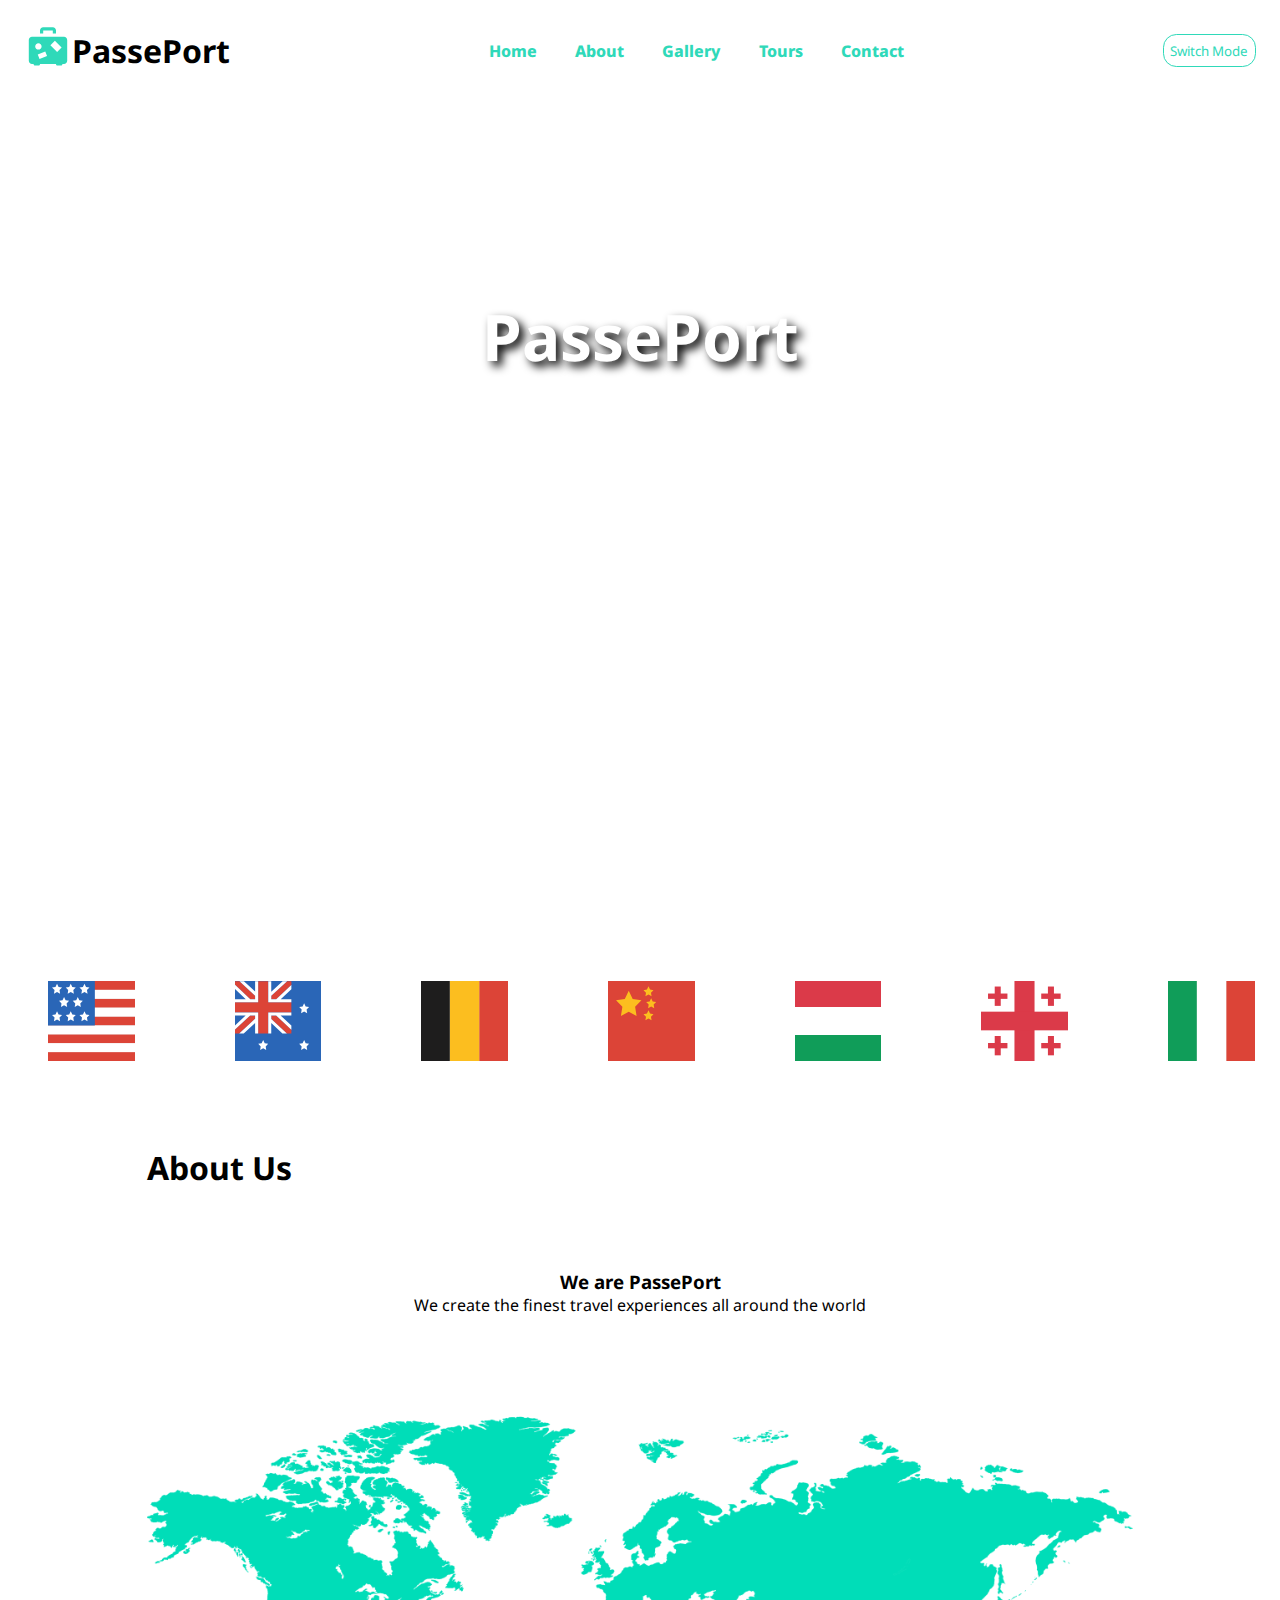
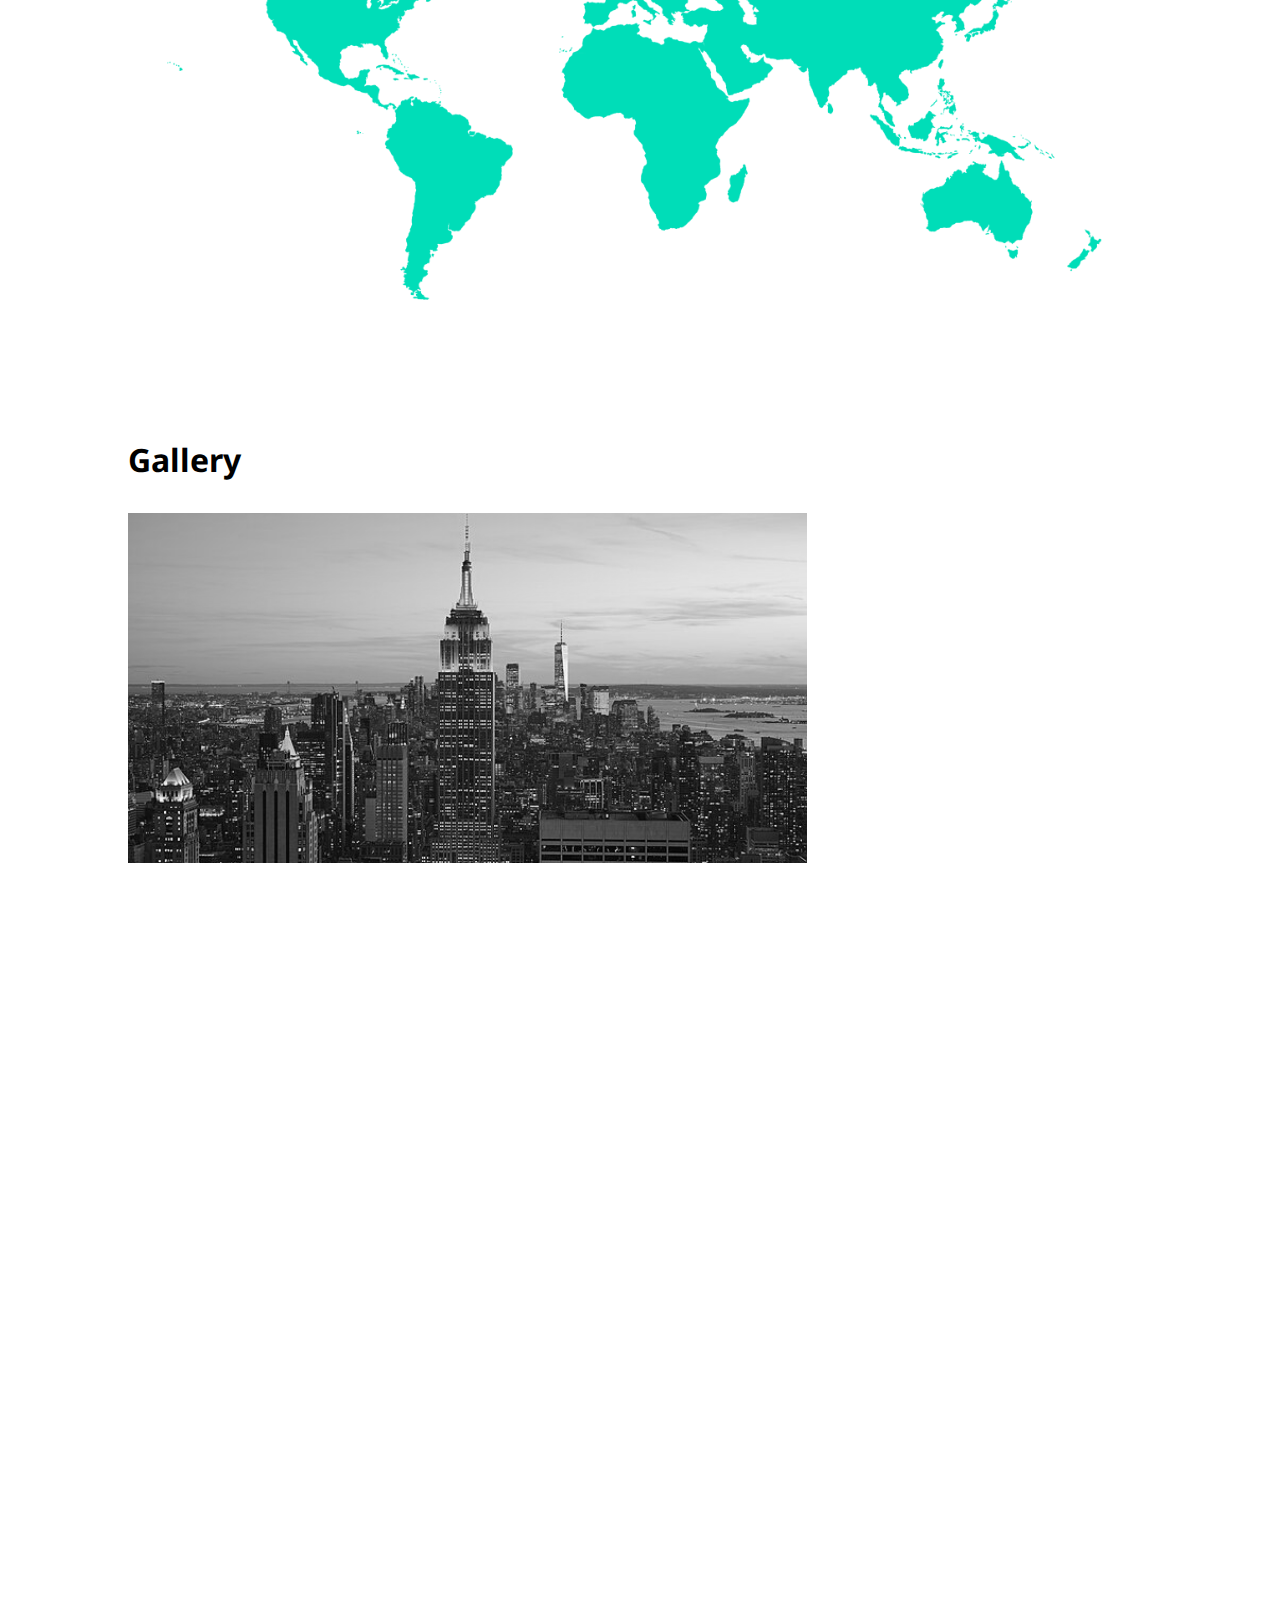
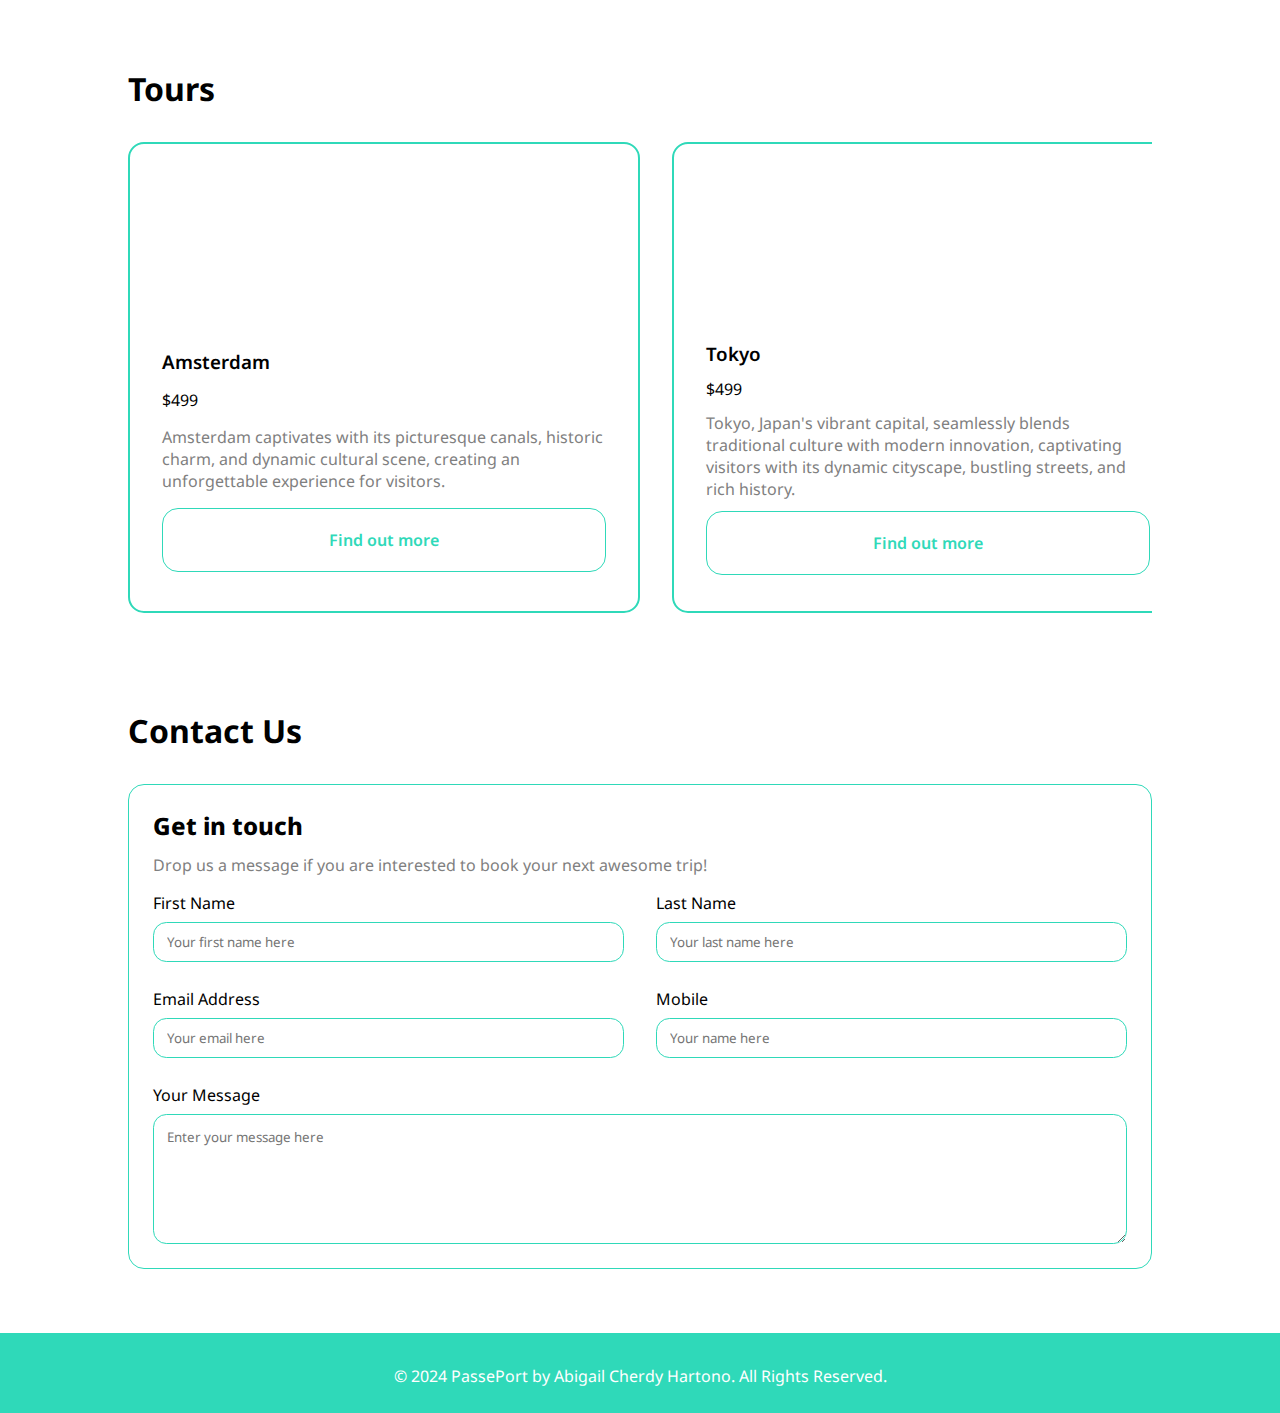
==== index.html @ e7129874 "moving folder locations commit" ====
<!DOCTYPE html>
<html lang="en">
<head>
    <meta charset="UTF-8">
    <meta name="viewport" content="width=device-width, initial-scale=1.0">
    <meta name="author" content="Abigail Cherdy Hartono">
    <meta name="description" content="World Tour and Travel Website">
    <title>PassePort</title>
    <link rel="stylesheet" href="/css/style.css">
    <link rel="preconnect" href="https://fonts.googleapis.com">
<link rel="preconnect" href="https://fonts.gstatic.com" crossorigin>
<link href="https://fonts.googleapis.com/css2?family=Noto+Sans:ital,wght@0,100..900;1,100..900&display=swap" rel="stylesheet">
</head>

<body>
    <nav>
        <div class="logo-title">
                <a href="#">
                    <img class="site-logo" src="/assets/suitcase-travel-vacation-svgrepo-com.svg" alt="Go back to home" aria-label="home">
                </a>
            <h1 class="nav-title">PassePort</h1>
        </div>
            <ul class="navigation">
                <li class="navitem">
                    <a href="#home" class="nav-link">Home</a>
                </li>
                <li class="navitem">
                    <a href="#about" class="nav-link">About</a>
                </li>
                <li class="navitem">
                    <a href="#gallery" class="nav-link">Gallery</a>
                </li>
                <li class="navitem">
                    <a href="#tours" class="nav-link">Tours</a>
                </li>
                <li class="navitem">
                    <a href="#contact" class="nav-link">Contact</a>
                </li>
            </ul>
            <div class="hamburger">
                <span class="bar"></span>
                <span class="bar"></span>
                <span class="bar"></span>
            </div>
            <div>
                <button onclick="dark()" class="darkmode-btn">
                    Switch Mode
                </button>
            </div>
    </nav>
    <script src="/script/script.js"></script>

    <main>
        <section class="hero" id="home">
            <video class="video-back" src="/assets/paris.mp4" autoplay muted loop></video>
            <div class="hero-content">
                <h1>PassePort</h1>
                <a href="#contact" class="hero-button">Contact Us</a>
            </div>
        </section>

        <section class="countries">
            <div class="flags-slide">
                    <img src="/assets/usa-svgrepo-com.svg" alt="">
                    <img src="/assets/australia-svgrepo-com.svg" alt="">
                    <img src="/assets/belgium-svgrepo-com.svg" alt="">
                    <img src="/assets/china-svgrepo-com.svg" alt="">
                    <img src="/assets/hungary-svgrepo-com.svg" alt="">
                    <img src="/assets/georgia-svgrepo-com.svg" alt="">
                    <img src="/assets/italy-svgrepo-com.svg" alt="">
                    <img src="/assets/netherlands-svgrepo-com.svg" alt="">
                    <img src="/assets/poland-svgrepo-com.svg" alt="">
                    <img src="/assets/sweden-svgrepo-com.svg" alt="">
                    <img src="/assets/united-kingdom-svgrepo-com.svg" alt="">
            </div>
            <div class="flags-slide">
                <img src="/assets/usa-svgrepo-com.svg" alt="">
                <img src="/assets/australia-svgrepo-com.svg" alt="">
                <img src="/assets/belgium-svgrepo-com.svg" alt="">
                <img src="/assets/china-svgrepo-com.svg" alt="">
                <img src="/assets/hungary-svgrepo-com.svg" alt="">
                <img src="/assets/georgia-svgrepo-com.svg" alt="">
                <img src="/assets/italy-svgrepo-com.svg" alt="">
                <img src="/assets/netherlands-svgrepo-com.svg" alt="">
                <img src="/assets/poland-svgrepo-com.svg" alt="">
                <img src="/assets/sweden-svgrepo-com.svg" alt="">
                <img src="/assets/united-kingdom-svgrepo-com.svg" alt="">
        </div>
        </section>

        <section class="about" id="about">
            <div class="section-title">
                <h2>About Us</h2>
            </div>
            <div class="about-content">
                <h3 >We are PassePort</h3>
                <p>We create the finest travel experiences all around the world</p>
                <img src="/assets/worldmap.png" alt="world-map">
            </div>
        </section>

        <section class="gallery" id="gallery">
            <div class="section-title">
                <h2>Gallery</h2>
            </div>
            <div class="grid-container">
                <a class="grid-item" id="item1" href="">NEW YORK</a>
                <a class="grid-item" id="item2" href="">TOKYO</a>
                <a class="grid-item" id="item3" href="">PARIS</a>
                <a class="grid-item" id="item4" href="">RAJA AMPAT</a>
                <a class="grid-item" id="item5" href="">INNSBRUCK</a>
                <a class="grid-item" id="item6" href="">AMSTERDAM</a>
            </div>
        </section>

        <section class="tours" id="tours">
            <div class="section-title">
                <h2>Tours</h2>
            </div>
            <div class="card-container">
                <div class="card">
                    <img class="card-img" src="https://cdn.pixabay.com/photo/2020/09/18/21/12/buildings-5582974_640.jpg" alt="">
                    <h3 class="card-title">Amsterdam</h3>
                    <p class="price">$499</p>
                    <article class="description">Amsterdam captivates with its picturesque canals, historic charm, and dynamic cultural scene, creating an unforgettable experience for visitors.</article>
                    <a class="card-button" href="/html/amsterdam.html">Find out more</a>
                </div>
                <div class="card">
                    <img class="card-img" src="https://images.unsplash.com/photo-1503899036084-c55cdd92da26?q=80&w=1000&auto=format&fit=crop&ixlib=rb-4.0.3&ixid=M3wxMjA3fDB8MHxzZWFyY2h8Mnx8dG9reW98ZW58MHx8MHx8fDA%3D" alt="">
                    <h3 class="card-title">Tokyo</h3>
                    <p class="price">$499</p>
                    <article class="description">
                        Tokyo, Japan's vibrant capital, seamlessly blends traditional culture with modern innovation, captivating visitors with its dynamic cityscape, bustling streets, and rich history.</article>
                    <a class="card-button" href="/html/tokyo.html">Find out more</a>
                </div>
                <div class="card">
                    <img class="card-img" src="https://static.independent.co.uk/2023/06/02/12/iStock-1157937978.jpg" alt="">
                    <h3 class="card-title">Bali</h3>
                    <p class="price">$499</p>
                    <article class="description">Bali, Indonesia's serene paradise, seamlessly weaves together tranquil landscapes with vibrant cultural experiences, captivating visitors with its lush scenery, bustling markets, and spiritual heritage.</article>
                    <a class="card-button" href="/html/bali.html">Find out more</a>
                </div>
                <div class="card">
                    <img class="card-img" src="https://www.travelandleisure.com/thmb/91pb8LbDAUwUN_11wATYjx5oF8Q=/1500x0/filters:no_upscale():max_bytes(150000):strip_icc()/new-york-city-evening-NYCTG0221-52492d6ccab44f328a1c89f41ac02aea.jpg" alt="">
                    <h3 class="card-title">New York</h3>
                    <p class="price">$499</p>
                    <article class="description">New York City, the iconic hub of diversity and ambition, pulsates with a dynamic energy that seamlessly merges towering skyscrapers, bustling streets, and a rich tapestry of cultures, offering visitors an exhilarating blend of urban sophistication and boundless opportunity.</article>
                    <a class="card-button" href="/html/nyc.html">Find out more</a>
                </div>
            </div>
        </section>

        <section class="contact" id="contact">
            <div class="section-title">
                <h2>Contact Us</h2>
            </div>
            <div class="form-container">
                <h3>Get in touch</h3>
                <p>Drop us a message if you are interested to book your next awesome trip!</p>
                <form action="">
                    <div class="field">
                        <label for="fname" id="field1">First Name</label>
                        <input type="text" id="fname" placeholder="Your first name here">
                    </div>
                    <form action="">
                        <div class="field" id="field2">
                            <label for="lname">Last Name</label>
                            <input type="text" id="lname" placeholder="Your last name here">
                        </div>
                        <div class="field" id="field3">
                            <label for="email">Email Address</label>
                            <input type="text" id="email" placeholder="Your email here">
                        </div>
                        <div class="field" id="field4">
                            <label for="mobile">Mobile</label>
                            <input type="text" id="mobile" placeholder="Your name here">
                        </div>
                        <div class="field" id="field5">
                            <label for="name">Your Message</label>
                            <textarea name="message" id="message" cols="30" rows="10" placeholder="Enter your message here"></textarea>
                        </div>
                </form>
            </div>
        </section>
    </main>

    <footer>
        <p>© 2024 PassePort by Abigail Cherdy Hartono. All Rights Reserved.</p>
    </footer>
</body>

</html>
---- css/style.css ----
* {
    margin: 0;
    padding: 0;
    font-family: "Noto Sans", serif;
    box-sizing: border-box;
}


h2 {
    font-size: 2em;
}

p {
    font-size: 1em;
}

body {
    background-color: white;
    transition: all 1s ease;
}

.dark-mode{
    background-color: black;
    color: white;
    transition: all 1s ease;
}

.dark-mode .bar {
    background-color: white;
}

.dark-mode nav {
    background-color: black;
    transition: all 1s ease;
}

.dark-mode button:hover {
    color: black;
}

.dark-mode textarea {
    color: white;
}

.dark-mode input {
    color: white;
}

.dark-mode .main-section #eight > div > a:hover {
    color: black;
}

.section-title{
    margin-left: 10%;
    padding-bottom: 2em;
    padding-top: 2em;
}

/* Navigation Bar */

nav {
    display: flex;
    align-items: center;
    justify-content: space-between;
    padding-top: 1.5em;
    padding-bottom: 1.5em;
    position: sticky;
    top: 0;
    background-color: white;
    padding-left: 1.5em;
    padding-right: 1.5em;
    transition: all 1s ease;
    z-index: 1000;
}

.nav-container {
    display: flex;

}

.darkmode-btn {
    border-radius: 1em;
    padding: 0.5em;
    background-color: transparent;
    border: 1px solid #2FD9B9;
    color: #2FD9B9;
    cursor: pointer;
    transition: all 1s;
}

.darkmode-btn:hover{
    background-color: #2FD9B9;
    color: white;
}

.nav-link {
    text-decoration: none;
    color: #2FD9B9;
    transition: all 2s;
    font-weight: 800;
}

.nav-link:hover {
    color: black;
}

.logo-title{
    display: flex;
    align-items: center;
}

.site-logo {
    height: 3em;
    width: 3em;
    transition: all 1s ease;
    animation: tilt;
    animation-delay: 1s;
    animation-duration: 4s;
}

@keyframes tilt{
    from {
        transform: rotate(0turn);
    }
    50% {
        transform: rotate(0.1turn);
    }
    to {
        transform: rotate(0turn);
    }
}


.site-logo:hover {
    transform: rotate(0.1turn);
}


.nav-title {
    font-size: 2em;
}

.navigation { 
    display: flex;
    justify-content: space-between;
    gap: 3vw;
    z-index: 999;
}

.navitem {
    list-style: none;
}

.nav-link {

}

.hamburger {
    display: none;
    cursor: pointer;
}

.hamburger:hover {
    .bar{
        background-color: #2FD9B9;
    }
}

.bar {
    display: block;
    width: 25px;
    height: 3px;
    margin: 5px;
    -webkit-transition: all 0.3s ease-in-out;
    transition: all 0.3s ease-in-out;
    background-color: black;
}

/* responsive tablet */

@media only screen and (max-width:768px) {
    .hamburger {
        display: block;
    }

    .hamburger.active .bar:nth-child(2) {
        opacity: 0;
    }

    .hamburger.active .bar:nth-child(1) {
        transform: translateY(8px) rotate(45deg);
    }

    .hamburger.active .bar:nth-child(3) {
        transform: translateY(-8px) rotate(-45deg);
    }

    .navigation {
        position: fixed;
        left: -100%;
        top: 90px;
        gap: 0;
        flex-direction: column;
        background-color: white;
        width: 100%;
        text-align: center;
        transition: 0.3s;
        border-bottom: 1px solid #2FD9B9;
    }

    .navitem {
        margin: 16px 0;
    }

    .navigation.active{
        left: 0;
    }

    .dark-mode .navigation{
        background-color: black;
        transition: all 1s ease;
    }

    .grid-container {
        display: flex;
        flex-direction: column;
        width: 80%;
        margin-left: 10%;
        gap: 2em;
    }

    .grid-item {
        height: 250px;
    }

    .card-container {
        display: flex;
        flex-wrap: wrap;
    }

    form {
        display: flex;
        flex-direction: column;
        gap: 1em;
    }
}

/* responsive mobile */

@media only screen and (max-width: 425px) {
    .site-logo {
        height: 2.5em;
        width: 2.5em;
    }

    .nav-title{
        font-size: 1.5em;
    }

    .navigation {
        font-size: 0.75em;
    }

    .darkmode-btn{
        padding: 0.25em;
        
    }

    h1 {
        font-size: 1em;
    }
    


    h2 {
        font-size: 1.5em;
    }

    p {
        font-size: 0.75em;
    }

    .card-img {
        height: 100px;
    }

    .card-title {
        font-size: 1em;
    }

    .description{
        font-weight: 200;
    }

    nav {
        padding-left: 0.5em;
        padding-right: 0.5em;
    }
}


/* logo scroll */

.countries {
    overflow: hidden;
    padding: 3em 0;
    white-space: nowrap;
}

.countries:hover .flags-slide {
    animation-play-state: paused;
}

.flags-slide {
    display: inline-block;
    animation: 20s slide infinite linear;
}

.flags-slide > img {
    height: 5em;
    margin: 0 3em;
}

@keyframes slide {
    from {
        transform: translateX(0);
    }

    to {
        transform: translateX(-100%);
    }
}


/* Hero page */

.hero {
    width: 100%;
    height: 65vw;
}

.hero-content {
    padding-top: 15vw;
    font-size: 2em;
    text-align: center;
}

.hero-content > h1 {
    color: white;
    text-shadow: 5px 5px 10px black;
}

.hero-button {
    height: 2em;
    width: 10em;
    background-color: transparent;
    border-radius: 2em;
    font-size: 0.5em;
    font-weight: 800;
    color: white;
    border: 1px solid white;
    text-decoration: none;
    padding: 0.75em 2em;
}

.hero-button:hover {
    color: #2FD9B9;
    background-color: white;
}

.video-back{
    width: 100%;
    position: absolute;
    z-index: -2;
}


/* about page */

.about {
    display: flex;
    flex-direction: column;
    gap: 1em;
    padding-top: ;
    margin-inline: 1.5em;
}

.about-content{
    align-items: center;
    text-align: center;
    padding-top: 2em;
}

.about-content > img {
    width: 80%;
}

/* gallery page */

.gallery {
    padding-bottom: 4em;
}

@media only screen and (min-width:769px) {
    .grid-container {
        display: grid;
        width: 80%;
        margin-left: 10%;
        margin-right: 10%;
        grid-template-columns: 1fr 1fr 1fr;
        grid-template-rows: 350px 350px 350px;
        gap: 0.25em;
    }

    .card {
        flex-basis: 50%;
        flex-shrink: 0;
    }

    form{
        display: grid;
        grid-template-columns: 1fr 1fr;
        grid-template-rows: 4em 4em 10em;
        gap: 2em;
    }
}

.grid-item {
    display: flex;
    align-items: center;
    justify-content: center;
    font-weight: 800;
    text-decoration: none;
    color: transparent;
    transition: all 1s ease-in-out;
    filter: grayscale(100%);
}

.grid-item:hover {
    text-decoration: none;
    color: white;
    font-size: 1.75em;
    filter: none;
    text-shadow: 5px 5px 5px black;

}

.grid-container #item1 {
    grid-row: 1;
    grid-column: 1 / 2 span;
    background-image: url(/assets/newyork.jpg);
    background-position: center;
    background-size: cover;
}

.grid-container #item2 {
    grid-row: 1;
    grid-column: 2 span;
    background-image: url(https://media.istockphoto.com/id/1390815938/id/foto/kota-tokyo-di-jepang.jpg?s=612x612&w=0&k=20&c=a5nwnVUU62XkrX0o8B_0W7_JBdYzcKIONtC6vkCE9xI=);
    background-position: center;
    background-size: cover;
}

.grid-container #item3 {
    grid-row: 2;
    grid-column: 1;
    background-image: url(https://images.pexels.com/photos/3879071/pexels-photo-3879071.jpeg?cs=srgb&dl=pexels-alex-azabache-3879071.jpg&fm=jpg);
    background-position: center;
    background-size: cover;
}

.grid-container #item4 {
    grid-row: 2;
    grid-column: 2 span;
    background-image: url(https://i.pinimg.com/originals/ec/6c/44/ec6c44dddc98ad1bc6b199c1c6331720.jpg);
    background-position: center;
    background-size: cover;
}

.grid-container #item5 {
    grid-row: 3;
    grid-column: 1 / 2 span;
    background-image: url(https://www.frommers.com/system/media_items/attachments/000/863/732/s980/Innsbruck.jpg?1547824680);
    background-position: center;
    background-size: cover;
}

.grid-container #item6 {
    grid-row: 3;
    grid-column: 2 span;
    background-image: url(https://cdn.britannica.com/30/180130-138-4FC01CDD/Overview-Amsterdam.jpg?w=800&h=450&c=crop);
    background-position: center;
    background-size: cover;
}

/* Tours */

.tours {
    padding-bottom: 4em;
}

.card-container {
    display: flex;
    overflow-x: auto;
    width: 80%;
    margin-left: 10%;
    gap: 2em;
}

.card {

    display: flex;
    flex-direction: column;
    border: 1px solid black;
    padding: 2em;
    border-radius: 1em;
    gap: 0.5em;
    border: 2px solid #2FD9B9;
    justify-content: space-evenly;
}

.card-img {
    width: 100%;
    max-height: 350px;
    min-height: 150px;
    object-fit: cover;
    border-radius: 1em;
}

.card-title {
    font-weight: 600;
}

.price {
    font-weight: 400;
}

.description {
    color: grey;
}

.card-button {
    display: flex;
    padding: 1em;
    background-color: transparent;
    width: 100%;
    height: 4em;
    border-radius: 1em;
    border: 1px solid #2FD9B9;
    cursor: pointer;
    color: #2FD9B9;
    font-weight: 600;
    font-size: 1em;
    text-decoration: none;
    align-items: center;
    justify-content: center;
    font-size: 1em;
}

.card-button:hover {
    background-color: #2FD9B9;
    color: white;
}

/* contact us */

.contact {
    padding-bottom: 4em;
}


.form-container {
    width:80%;
    margin-left: 10%;
    border: 1px solid #2FD9B9;
    padding: 1.5em;
    border-radius: 1em;
}

.form-container > h3 {
    font-weight: 800;
    font-size: 1.5em;
    padding-bottom: 0.5em;
}

.form-container > p {
    color: grey;
    padding-bottom: 1em;
}

.field {
    display: flex;
    flex-direction: column;
    background-color: transparent;
    gap: 0.5em;
}

.field > input {
    height: 3em;
    width: 100%;
    border: 1px solid #2FD9B9;
    border-radius: 1em;
    padding: 1em;
    background-color: transparent;
}

.field > textarea {
    height: 100%;
    width: 100%;
    border: 1px solid #2FD9B9;
    border-radius: 1em;
    padding: 1em;
    background-color: transparent;
}


form #field5 {
    grid-row: 3;
    grid-column: 1 / 3;
}

/* footer */
footer {
    width: 100%;
    height: 5em;
    text-align: center;
    padding-top: 2em;
    padding-bottom: 2em;
    background-color: #2FD9B9;
    color: white;
}

/* individual travel pages */

@media only screen and (min-width: 768px) {
    .main-section {
        display: grid;
        grid-template-columns: 1fr 1fr 1fr;
        grid-template-rows: 400px 400px 400px;
    }
}

@media only screen and (max-width: 767px) {
    .main-section {
        display: flex;
        flex-direction: column;
    }
}

.main-section > div {
    height: 400px;
    padding: 1em;
}

.main-section > #one {
    display: flex;
    justify-content: center;
    align-items: center;
    font-size: 2.5em;
}

.grid-title {
    display: flex;
    justify-content: center;
    align-items: center;
    font-size: 1.5em;
    color: white;
    text-shadow: 5px 5px 5px black;
}

.main-section #eight {
    grid-column: 2 / 4;
    display: flex;
    flex-direction: column;
    padding-inline: 2em;
    padding-top: 6em;
    gap: 2em;
}

.grid-block {
    background-size: cover;
    background-position: center;
}

.main-section #two-ams {
    background-image: url(https://upload.wikimedia.org/wikipedia/commons/thumb/8/80/South_facade_of_the_Rijksmuseum_Amsterdam_%28DSCF0528%29.jpg/1200px-South_facade_of_the_Rijksmuseum_Amsterdam_%28DSCF0528%29.jpg);
}

.main-section #three-ams {
    background-image: url(https://www.sncf-connect.com/assets/media/2022-05/tulipes-amsterdam.jpg);
}

.main-section #four-ams {
    background-image: url(https://gringajourneys.com/wp-content/uploads/2023/08/best-foods-in-amsterdam-to-try.jpg);
}

.main-section #five-ams {
    background-image: url(https://www.cathaypacific.com/content/dam/focal-point/cx/inspiration/2023/06/5-ways-to-explore-Amsterdam-by-bike-cycling-route-holland-netherland-Gettyimages-HERO.jpg);
}

.main-section #six-ams {
    background-image: url(https://a.cdn-hotels.com/gdcs/production198/d1107/2fc491e5-bf01-474b-9a0e-048eef1af0c8.jpg);
}

.main-section #seven-ams {
    background-image: url(https://www.thetrainline.com/cms/media/9166/netherlands-amsterdam-beer.jpg);
}

.main-section #eight > div{
    display: flex;
    align-items: center;
    justify-content: center;
}

.main-section #eight > div > p {
    font-size: 1.2em;
}


.main-section #eight > div > a {
    border: 1px solid #2FD9B9;
    border-radius: 1em;
    padding: 1em;
    text-decoration: none;
    color: #2FD9B9;
    text-align: center;
    font-size: 0.75em;
}

.main-section #eight > div > a:hover {
    background-color: #2FD9B9;
    color: white;
    transition: all 1s;
}

.main-section #two-tky {
    background-image: url(https://www.planetware.com/photos-large/JPN/japan-mt-fuji-and-cherry-blossoms.jpg);
}

.main-section #three-tky {
    background-image: url(https://goingawesomeplaces.com/wp-content/uploads/2018/04/Ultimate-Tokyo-Japan-Food-Guide-Featured.jpg);
}

.main-section #four-tky {
    background-image: url(https://upload.wikimedia.org/wikipedia/commons/thumb/c/c5/Tokyo_Shibuya_Scramble_Crossing_2018-10-09.jpg/640px-Tokyo_Shibuya_Scramble_Crossing_2018-10-09.jpg);
}

.main-section #five-tky {
    background-image: url(https://tdrexplorer.com/wp-content/uploads/2023/05/tokyo-disneyland-trip-planning-guide-2023.jpg);
}

.main-section #six-tky {
    background-image: url(https://i0.wp.com/tokyotreatblog.wpcomstaging.com/wp-content/uploads/2022/12/tokyotreat_cosplay.png?resize=620%2C414&ssl=1);
}

.main-section #seven-tky {
    background-image: url(https://d.newsweek.com/en/full/1506288/nightclub.jpg);
}

.main-section #two-bali {
    background-image: url(https://finnsbeachclub.com/wp-content/uploads/2022/12/finns-beach-club-best-bali-sunset-venue-1024x683.jpg);
}

.main-section #three-bali {
    background-image: url(https://thehoteljournal.com/wp-content/uploads/2020/04/best-hotel-swimming-pools-Hanging-Gardens-of-Bali-.jpg);
}

.main-section #four-bali {
    background-image: url(https://i0.wp.com/worldadventuredivers.com/wp-content/uploads/2020/11/IMG_6359.jpg?fit=1100%2C760&ssl=1);
}

.main-section #five-bali {
    background-image: url(https://www.theungasan.com/wp-content/uploads/2023/07/la-plancha.jpg);
}

.main-section #six-bali {
    background-image: url(https://www.bulgarihotels.com/.imaging/bhr-wide-big-jpg/dam/BALI/WHAT-S-ON/IN-BALI/May20IMGCut.zip/6.jpg/jcr%3Acontent);
}

.main-section #seven-bali {
    background-image: url(https://www.willflyforfood.net/wp-content/uploads/2022/10/balinese-food-nasi-campur-bali.jpg.webp);
}

.main-section #two-nyc {
    background-image: url(https://assets.bwbx.io/images/users/iqjWHBFdfxIU/ijo0PI_opNGA/v0/-1x-1.jpg);
}

.main-section #three-nyc {
    background-image: url(https://executivelimousine.org/wp-content/uploads/2017/05/Black_Friday_Shopping_NYC.jpg);
}

.main-section #four-nyc {
    background-image: url(https://upload.wikimedia.org/wikipedia/commons/a/a6/New-York_-_Bryant_Park.jpg);
}

.main-section #five-nyc {
    background-image: url(https://s3.r29static.com/bin/entry/1b9/x,80/1735244/image.jpg);
}

.main-section #six-nyc {
    background-image: url(https://thenextcocktail.com/wp-content/uploads/2023/11/5-Must-try-New-York-NY-drinks-your-guide-to-the-best-cocktails-in-town-5.jpeg);
}

.main-section #seven-nyc {
    background-image: url(https://share.america.gov/wp-content/uploads/2016/01/New-York-City-skyline-at-night-ThinkstockPhotos-178735930.jpg);
}
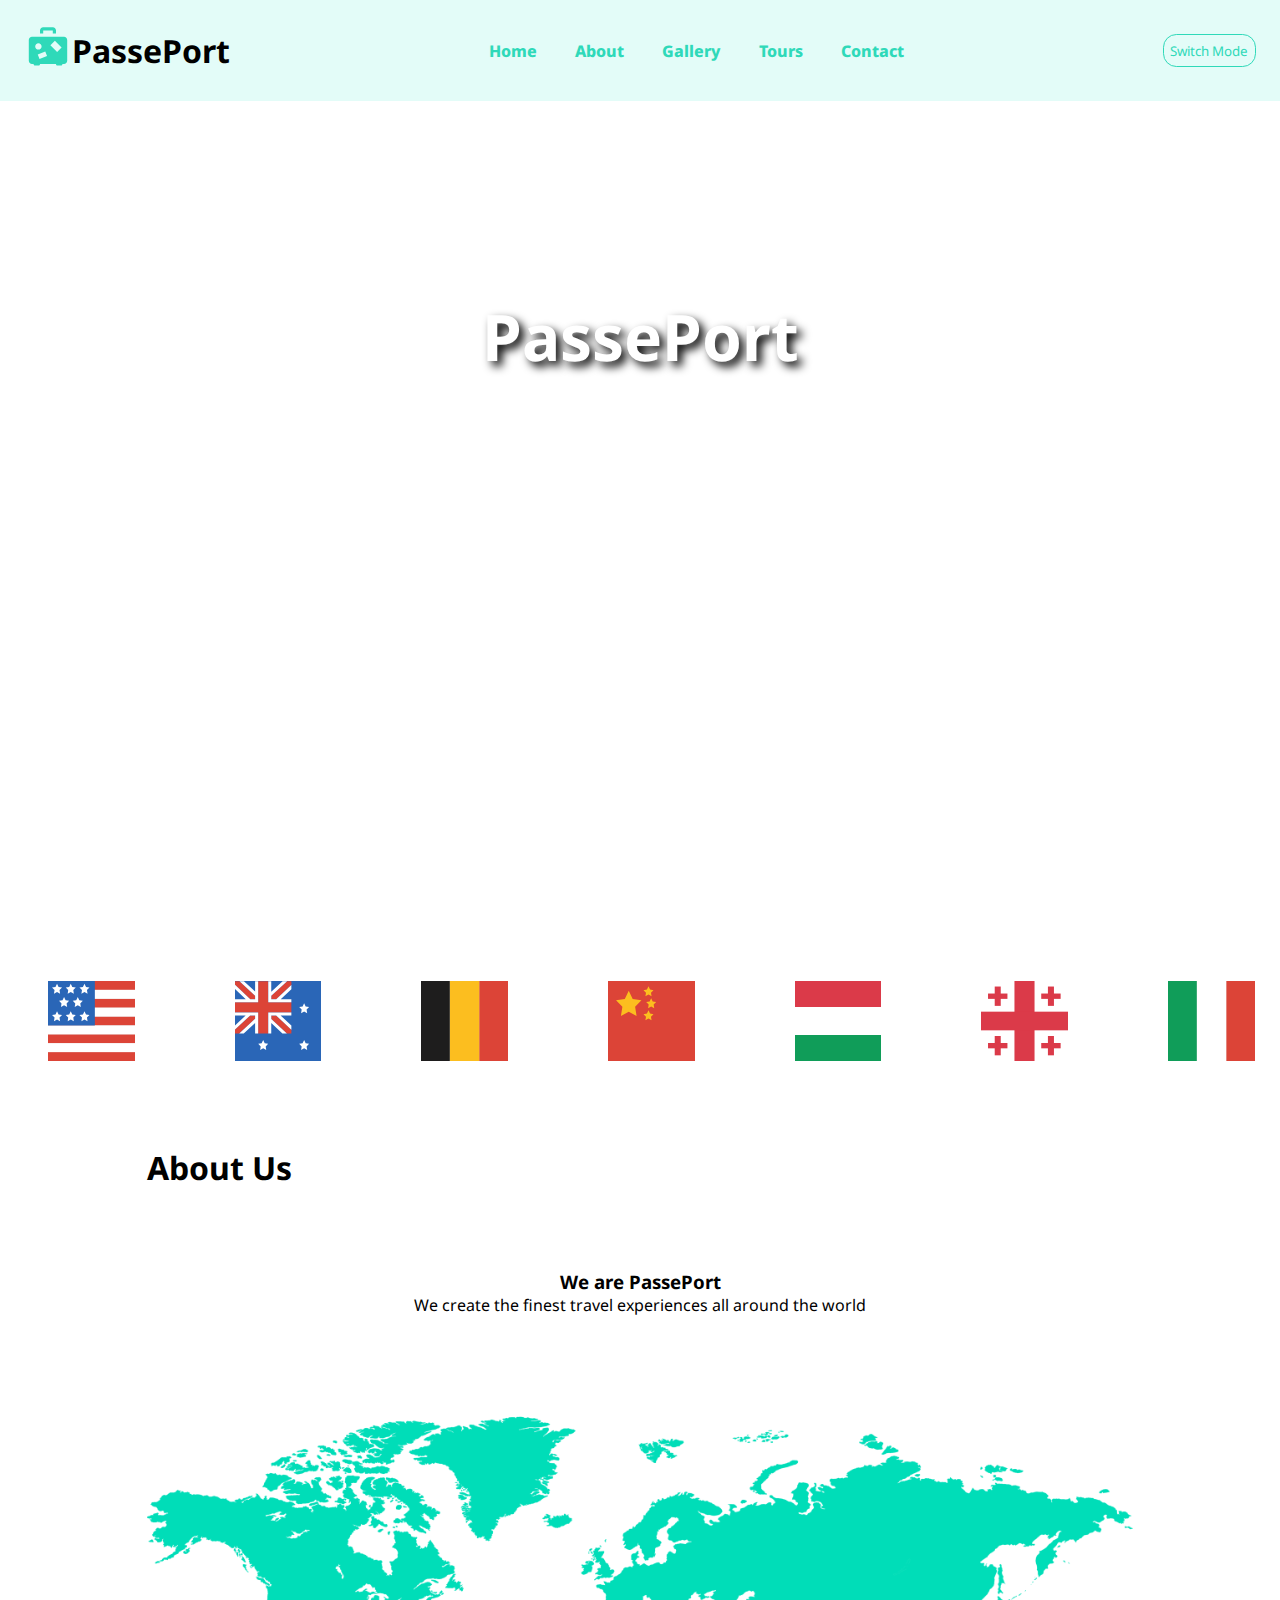
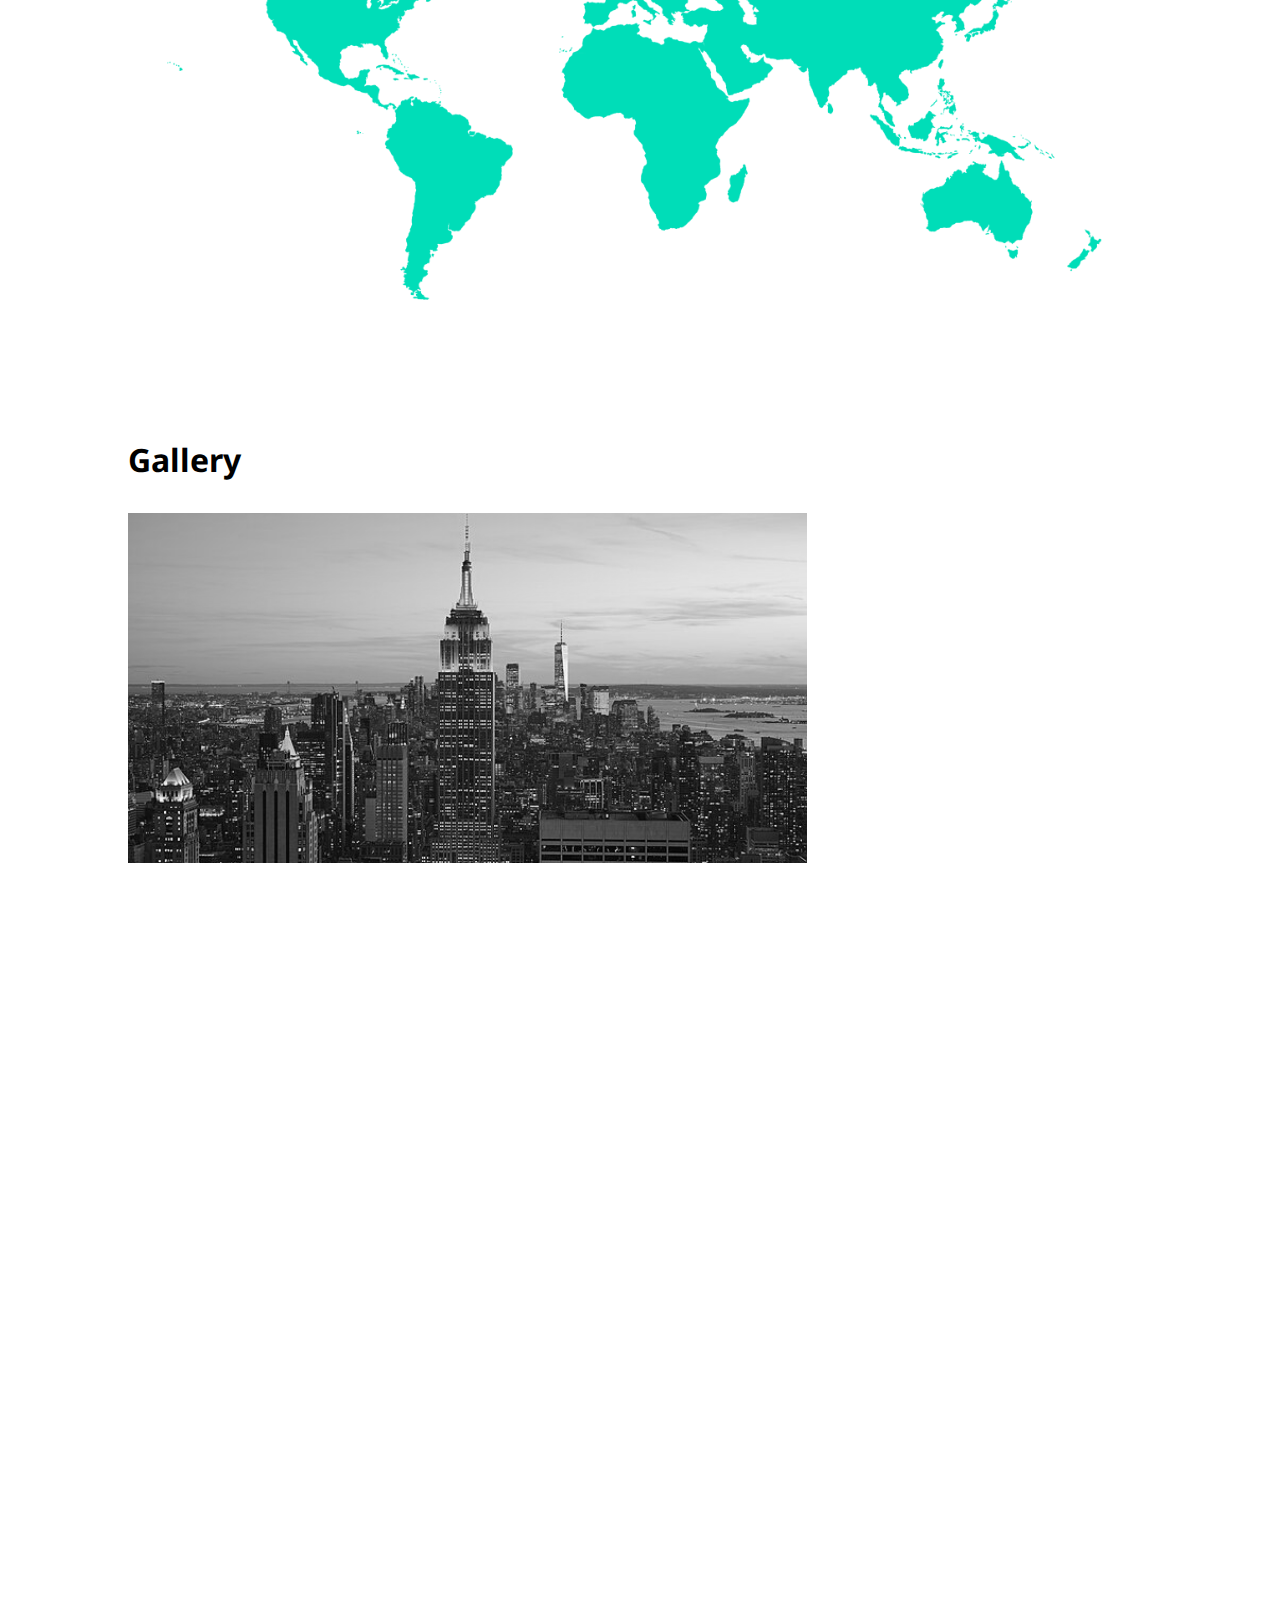
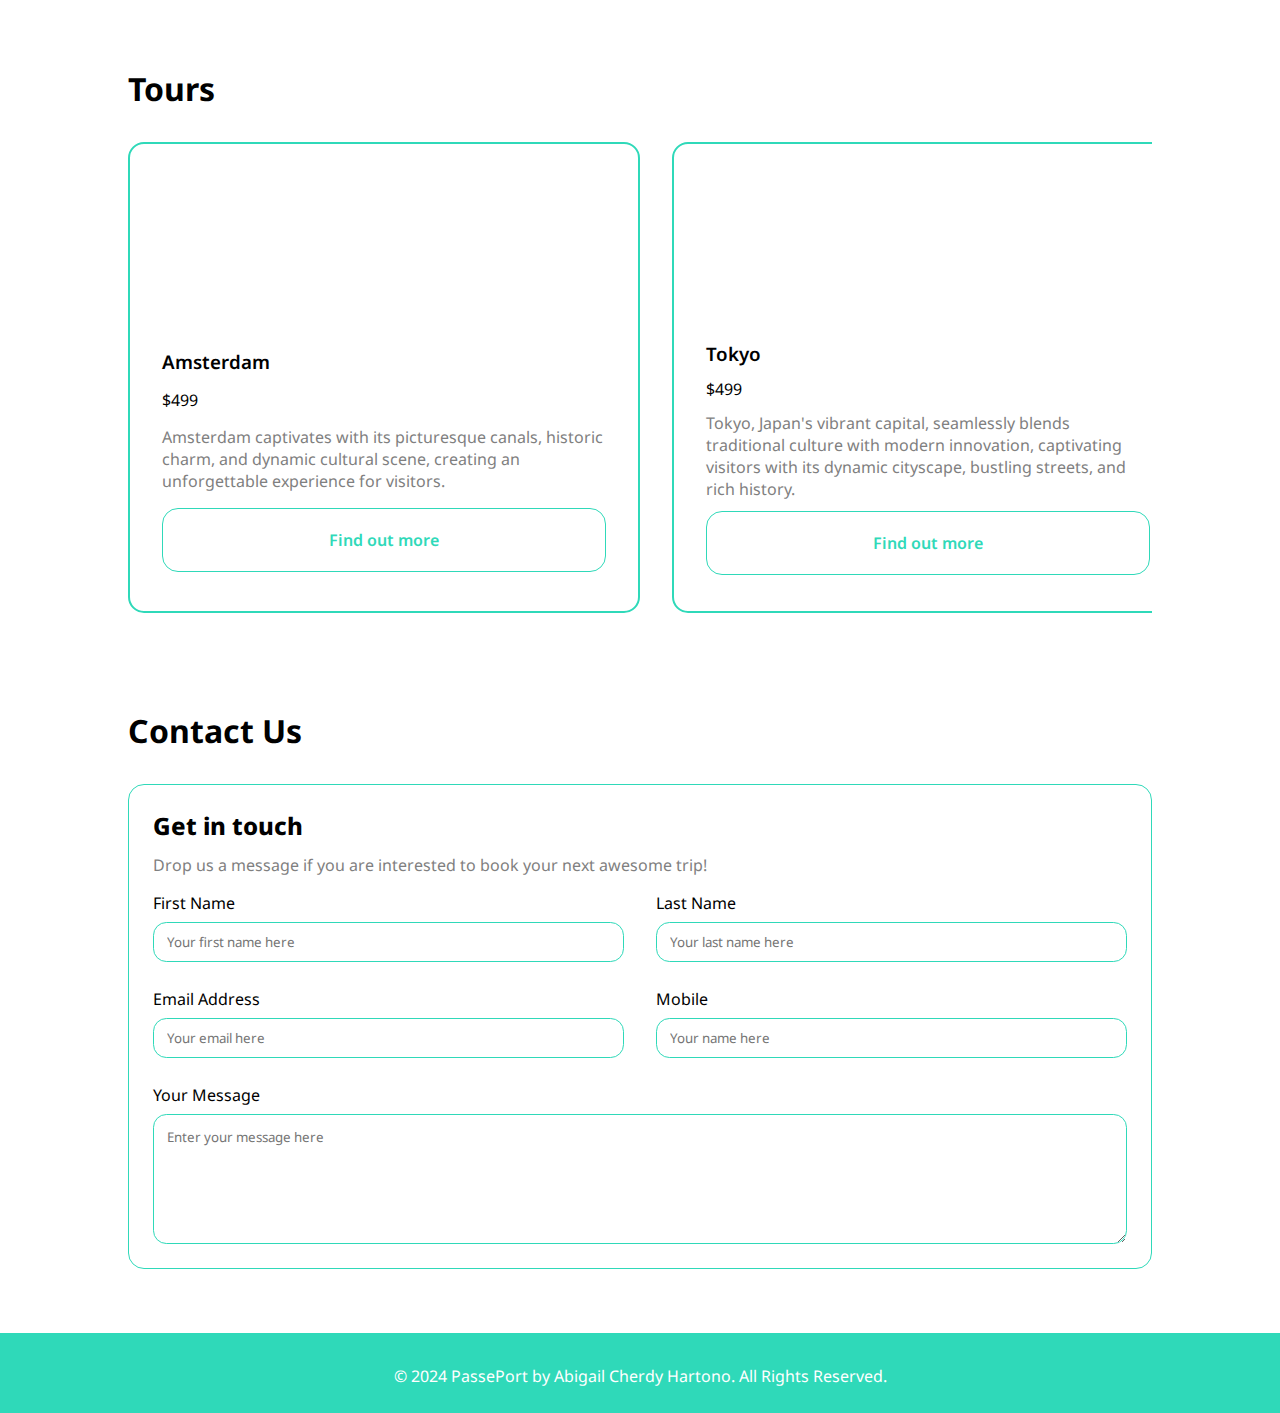
==== commit c47ea113: "updating website css based on tl's feedback" ====
--- a/index.html
+++ b/index.html
@@ -52,7 +52,7 @@
 
     <main>
         <section class="hero" id="home">
-            <video class="video-back" src="/assets/paris.mp4" autoplay muted loop></video>
+            <video class="video-back" src="/assets/paris.mp4" autoplay muted loop playsinline></video>
             <div class="hero-content">
                 <h1>PassePort</h1>
                 <a href="#contact" class="hero-button">Contact Us</a>
--- a/css/style.css
+++ b/css/style.css
@@ -71,11 +71,11 @@
     padding-right: 1.5em;
     transition: all 1s ease;
     z-index: 1000;
+    background-color: #e3fcf8;
 }
 
 .nav-container {
     display: flex;
-
 }
 
 .darkmode-btn {
@@ -201,7 +201,7 @@
         top: 90px;
         gap: 0;
         flex-direction: column;
-        background-color: white;
+        background-color: #e3fcf8;
         width: 100%;
         text-align: center;
         transition: 0.3s;
@@ -691,7 +691,7 @@
 }
 
 .main-section #four-ams {
-    background-image: url(https://gringajourneys.com/wp-content/uploads/2023/08/best-foods-in-amsterdam-to-try.jpg);
+    background-image: url(https://i.pinimg.com/originals/78/5f/be/785fbe7846221a220a0869622f27da52.jpg);
 }
 
 .main-section #five-ams {
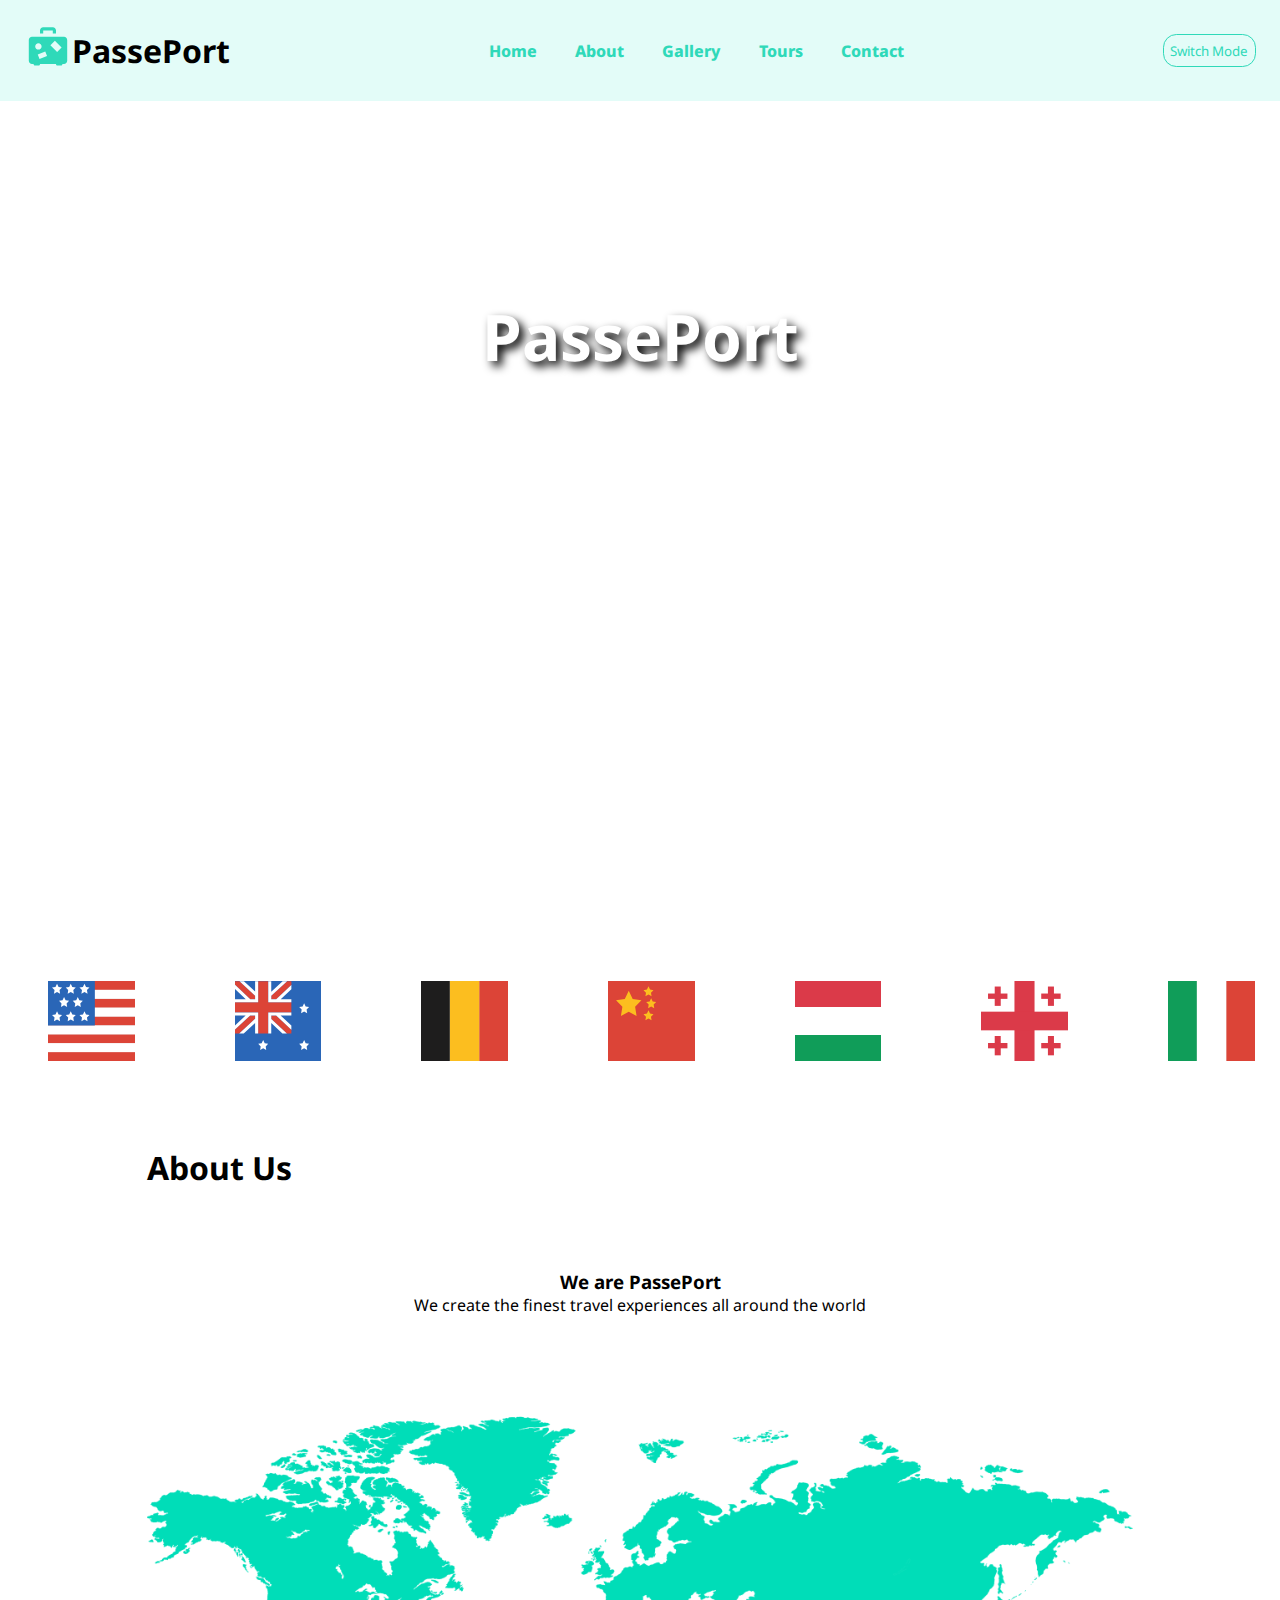
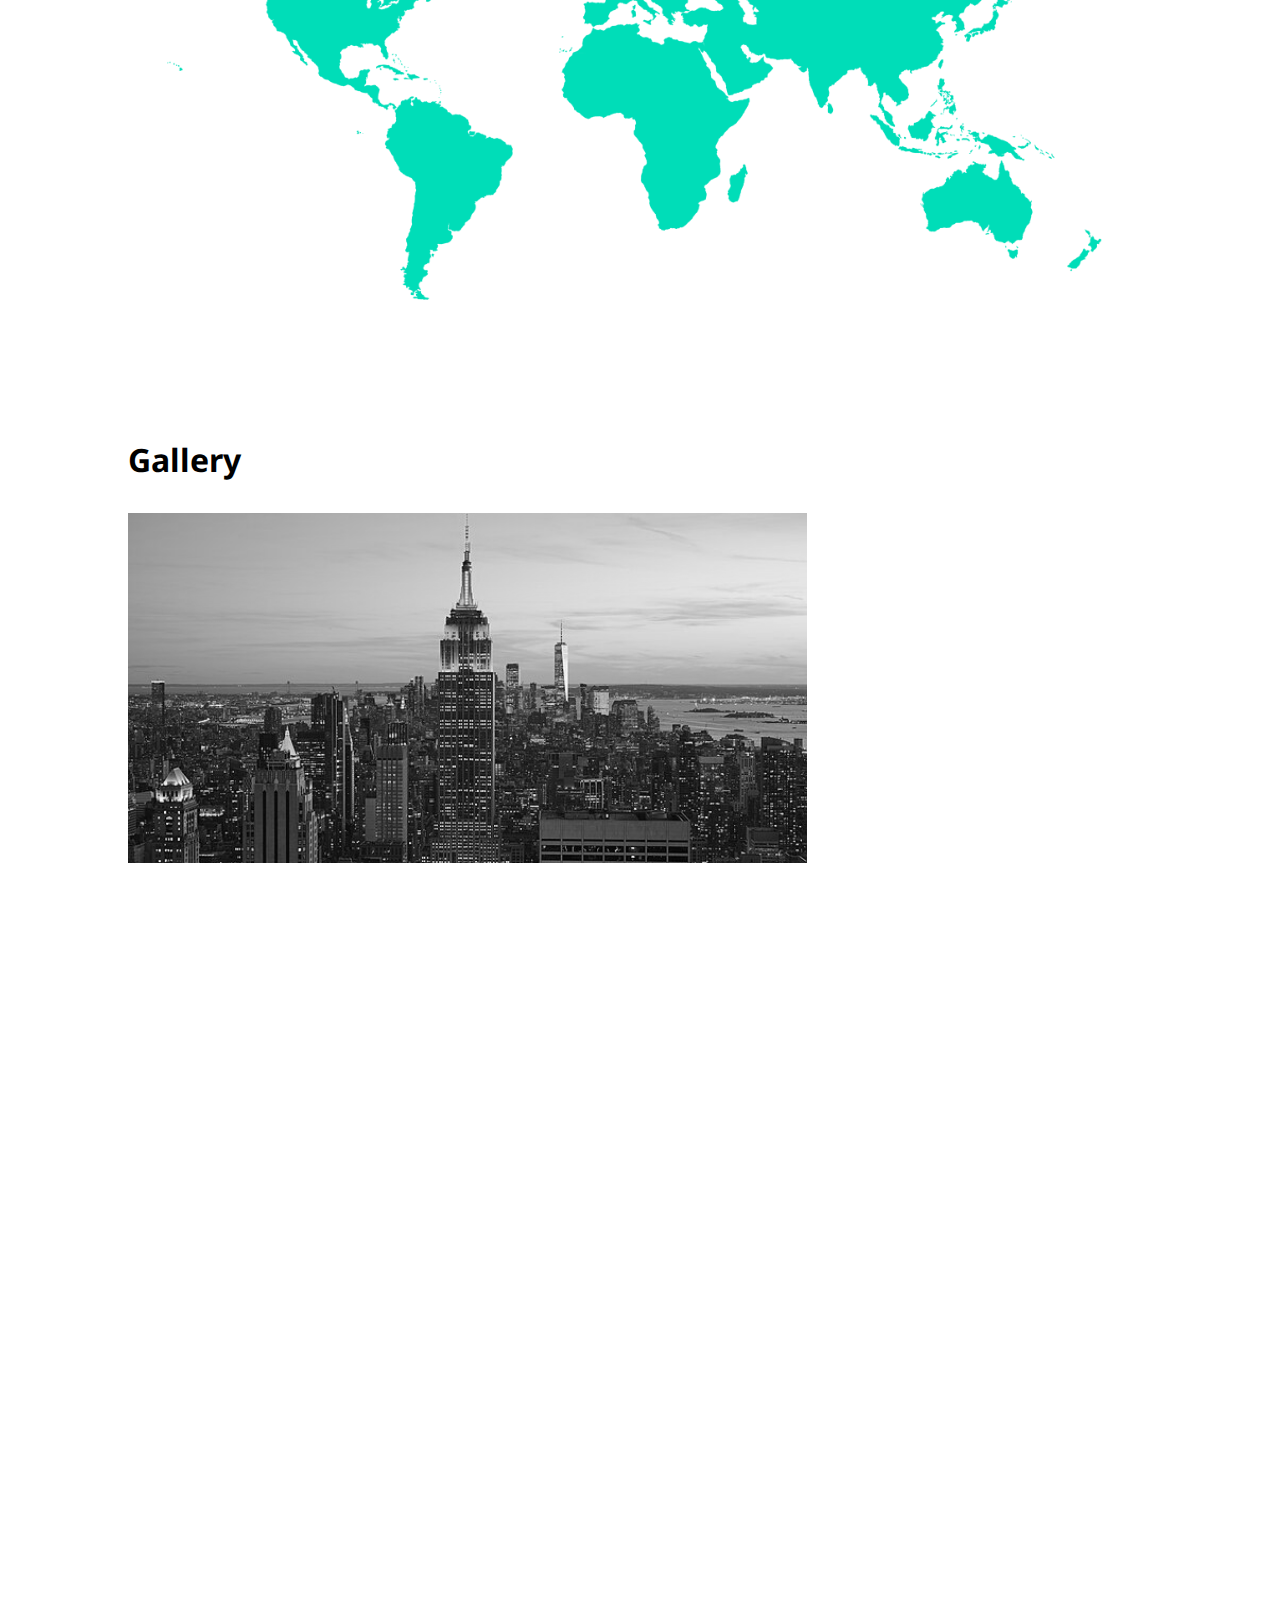
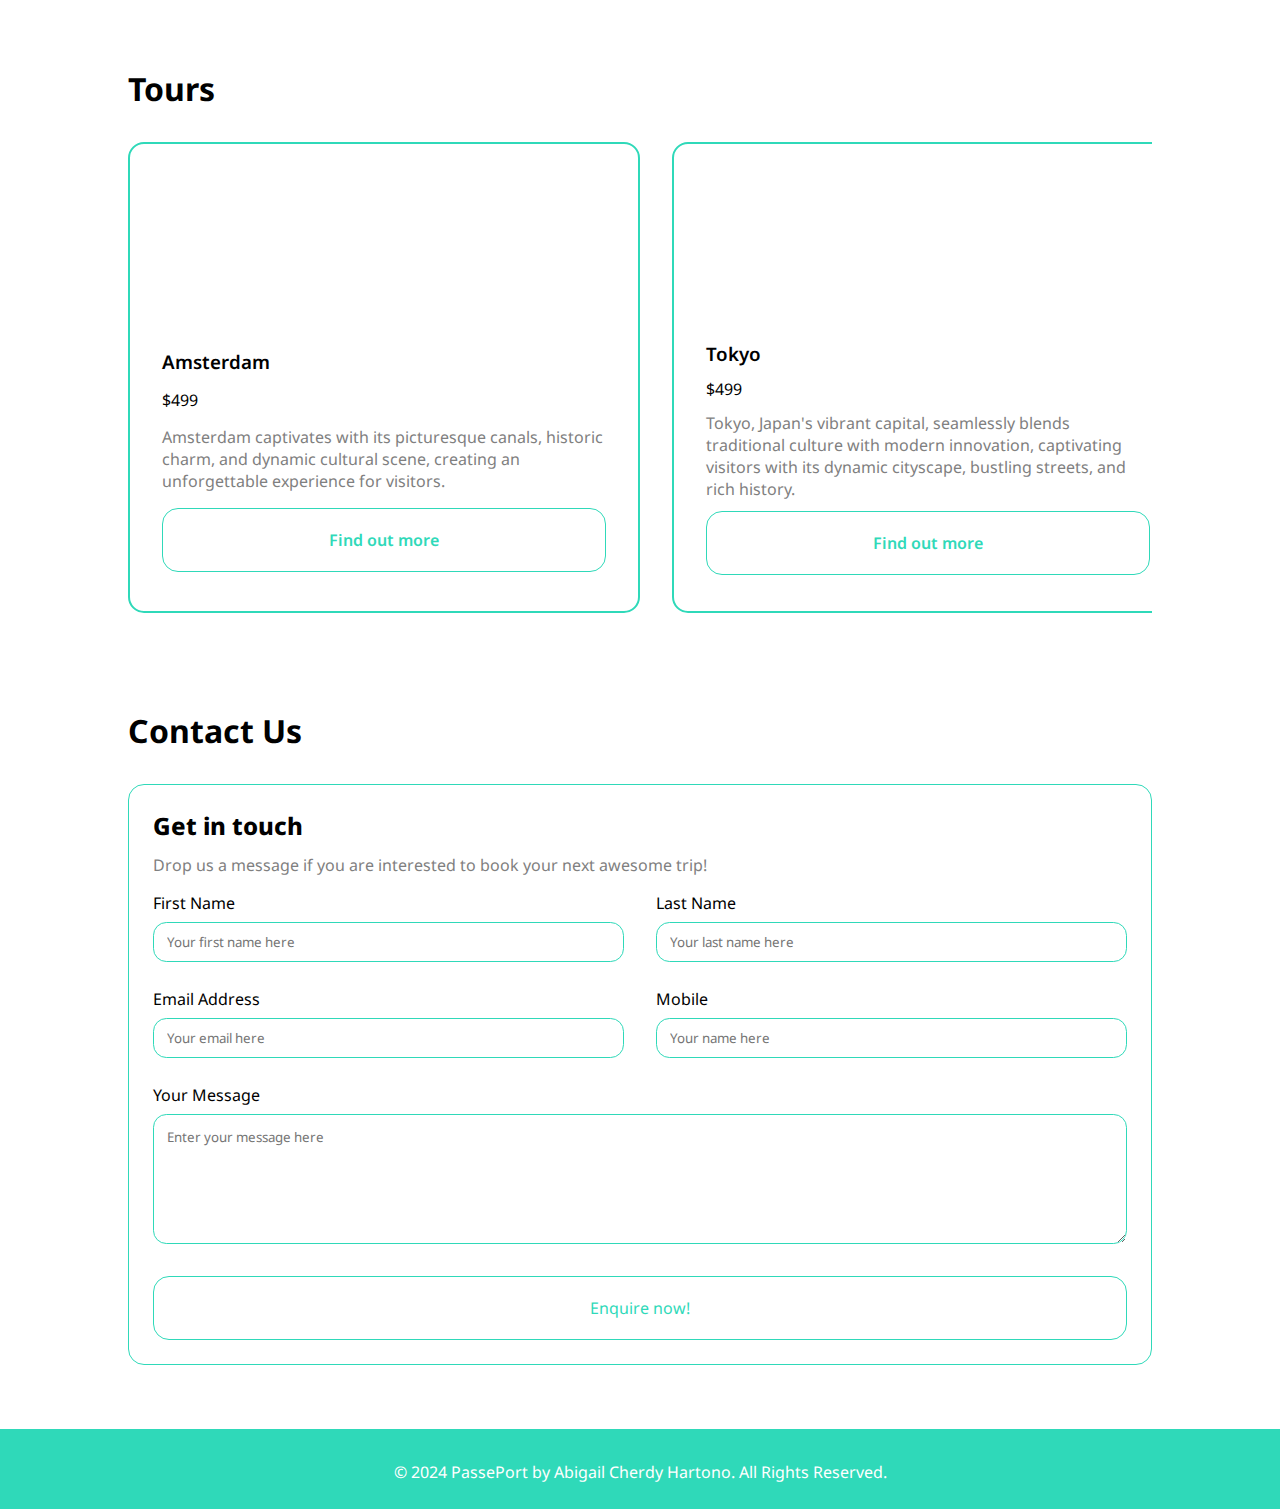
==== commit f94d6d62: "final project revision" ====
--- a/index.html
+++ b/index.html
@@ -14,7 +14,7 @@
 
 <body>
     <nav>
-        <div class="logo-title">
+        <div class="logo-title" href="index.html">
                 <a href="#">
                     <img class="site-logo" src="/assets/suitcase-travel-vacation-svgrepo-com.svg" alt="Go back to home" aria-label="home">
                 </a>
@@ -179,6 +179,9 @@
                             <label for="name">Your Message</label>
                             <textarea name="message" id="message" cols="30" rows="10" placeholder="Enter your message here"></textarea>
                         </div>
+                        <div id="field6">
+                            <input class="form-button" type="submit" value="Enquire now!">
+                        </div>
                 </form>
             </div>
         </section>
--- a/css/style.css
+++ b/css/style.css
@@ -47,6 +47,10 @@
 }
 
 .dark-mode .main-section #eight > div > a:hover {
+    color: black;
+}
+
+.dark-mode .form-button:hover {
     color: black;
 }
 
@@ -420,7 +424,7 @@
     form{
         display: grid;
         grid-template-columns: 1fr 1fr;
-        grid-template-rows: 4em 4em 10em;
+        grid-template-rows: 4em 4em 10em 4em;
         gap: 2em;
     }
 }
@@ -619,6 +623,33 @@
     grid-column: 1 / 3;
 }
 
+form #field6 {
+    grid-row: 4;
+    grid-column: 1 / 3;
+    width: 100%;
+}
+
+.form-button {
+    display: flex;
+    height: 4em;
+    width: 100%;
+    border: 1px solid #2FD9B9;
+    border-radius: 1em;
+    padding: 1em;
+    background-color: transparent;
+    font-size: 1em;
+    align-items: center;
+    justify-content: center;
+    cursor: pointer;
+    color: #2FD9B9;
+    transition: all 1s;
+}
+
+.form-button:hover {
+    background-color: #2FD9B9;
+    color: white;
+}
+
 /* footer */
 footer {
     width: 100%;
@@ -683,7 +714,7 @@
 }
 
 .main-section #two-ams {
-    background-image: url(https://upload.wikimedia.org/wikipedia/commons/thumb/8/80/South_facade_of_the_Rijksmuseum_Amsterdam_%28DSCF0528%29.jpg/1200px-South_facade_of_the_Rijksmuseum_Amsterdam_%28DSCF0528%29.jpg);
+    background-image: url(/assets/rijksmuseum.jpg);
 }
 
 .main-section #three-ams {
@@ -734,7 +765,7 @@
 }
 
 .main-section #two-tky {
-    background-image: url(https://www.planetware.com/photos-large/JPN/japan-mt-fuji-and-cherry-blossoms.jpg);
+    background-image: url(/assets/fuji.jpg);
 }
 
 .main-section #three-tky {
@@ -758,7 +789,7 @@
 }
 
 .main-section #two-bali {
-    background-image: url(https://finnsbeachclub.com/wp-content/uploads/2022/12/finns-beach-club-best-bali-sunset-venue-1024x683.jpg);
+    background-image: url(/assets/party.webp);
 }
 
 .main-section #three-bali {
@@ -782,7 +813,7 @@
 }
 
 .main-section #two-nyc {
-    background-image: url(https://assets.bwbx.io/images/users/iqjWHBFdfxIU/ijo0PI_opNGA/v0/-1x-1.jpg);
+    background-image: url(/assets/broadwayny.jpg);
 }
 
 .main-section #three-nyc {
